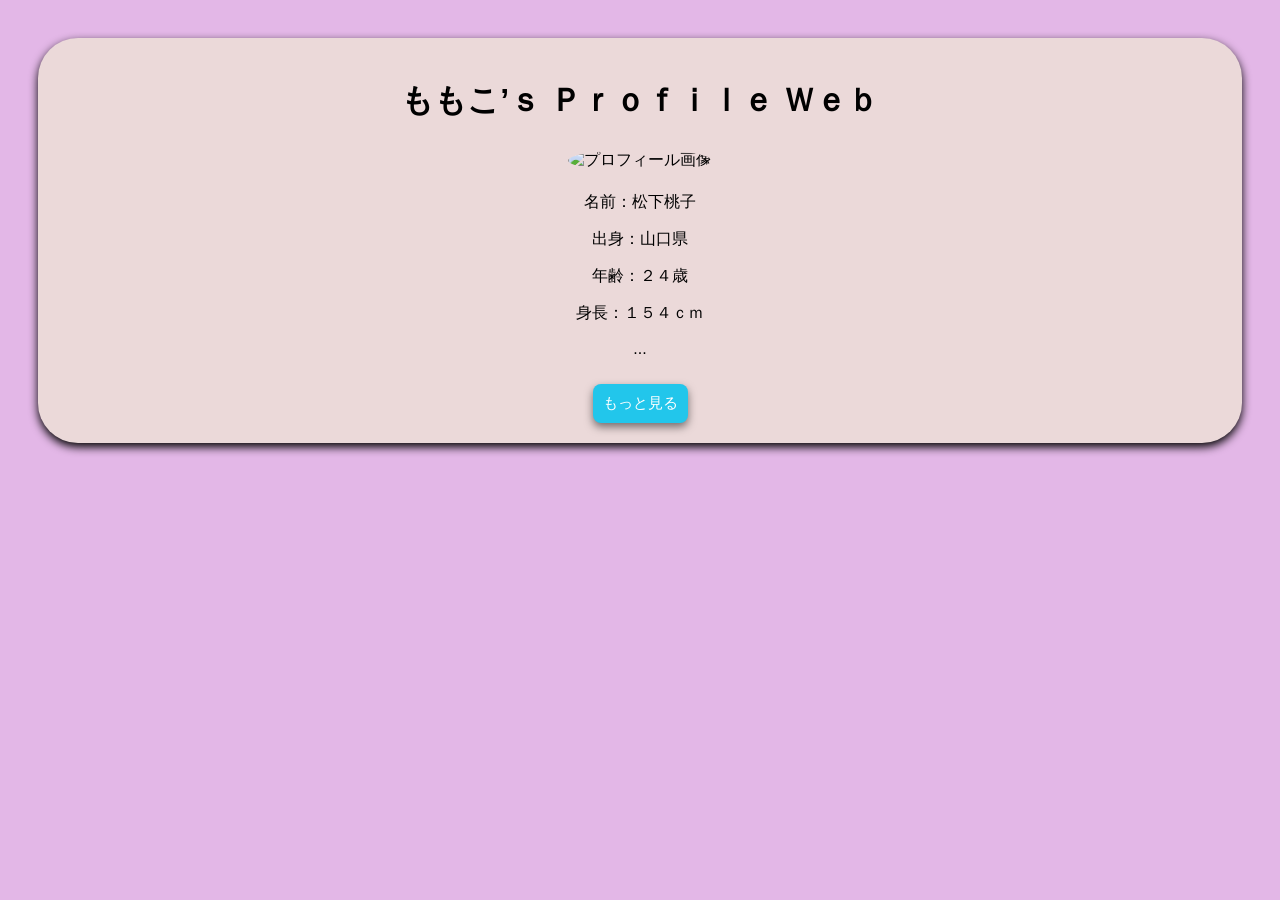
==== index.html @ e807c338 "Add files via upload" ====
<!DOCTYPE html>
<html lang="ja">

<head>
    <meta charset="UTF-8">
    <title>ももちゃんだよ</title>
    <link rel="stylesheet" href="style.css">
</head>

<body>
    <div class ="container">
        <h1>
            ももこ’ｓ Ｐｒｏｆｉｌｅ Ｗｅｂ
        </h1>
        <img src="https://cdn.prod.website-files.com/603c87adb15be3cb0b3ed9b5/670cd926e551a1ce213e85d7_081-min.png" alt="プロフィール画像">
        <p>名前：松下桃子</p>
        <p>出身：山口県</p>
        <p>年齢：２４歳</p>
        <p>身長：１５４ｃｍ</p>
        <p> ... </p>
        <button id="moreButton">もっと見る</button>

        <script>
            document.getElementById("moreButton").addEventListener("click",function(){
                document.body.classList.add("fade-out");
                setTimeout(function() {
                    window.location.href = "page2.html";
                }, 500);
            });
        </script>
    </div>
</body>
</html>
---- style.css ----
body {
    background-color: #e3b7e7;
    font-family: "Arial",sans-serif;
    text-align: center;
    padding: 30px;
}

.container{
    background-color: #ebd9d9;
    border-radius: 40px;
    padding: 20px;
    box-shadow: 0 4px 10px rgba(0,0,0,1);
    margin: auto;
}

img{
    border-radius: 50%;
    max-block-size: 300px;
    margin: 5px 0;
}

button{
    background-color: #22c6eb;
    color:#ffffff;
    border: none;
    padding: 10px 10px;
    font-size: 15px;
    border-radius: 8px;
    cursor: pointer;
    margin-top: 10px;
    box-shadow: 0 4px 8px rgba(0,0,0,0.5);
}

button:hover{
    background-color: #005fa3;
}

.fade-out{
    opacity:0;
    transition: opacity 0.5s ease-out;
}

.heart-box{
    margin-top: 30px;
}

#heart{
    cursor: pointer;
    transition: transform 0.1s ease;
}

#heart:active{
    transform: scale(1.2);
}

#count{
    font-size: 24px;
    color:#e91e63
}
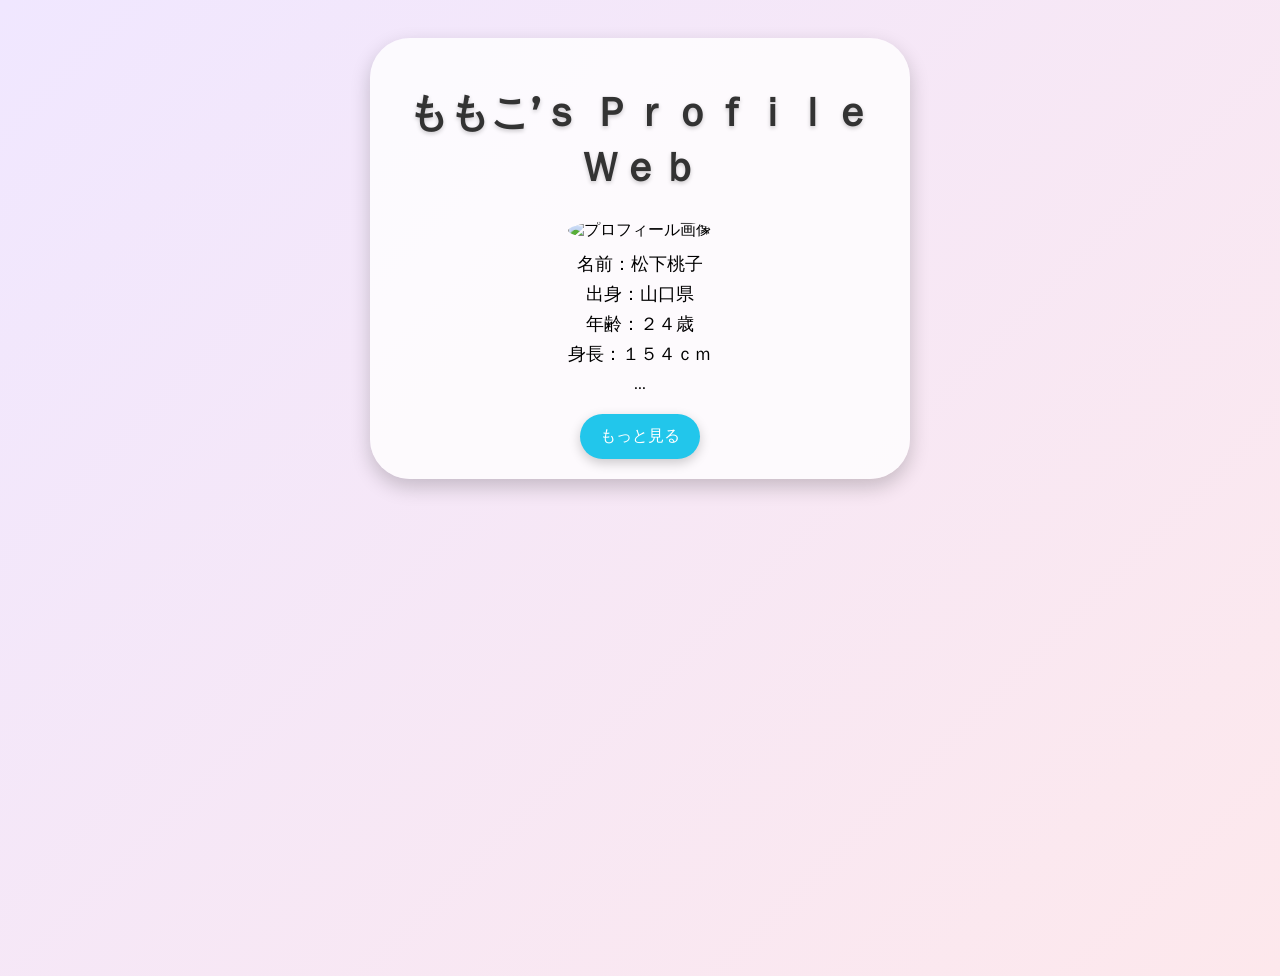
==== commit a900927f: "Refine design with modern styles" ====
--- a/index.html
+++ b/index.html
@@ -1,11 +1,13 @@
 <!DOCTYPE html>
 <html lang="ja">
 
-<head>
-    <meta charset="UTF-8">
-    <title>ももちゃんだよ</title>
-    <link rel="stylesheet" href="style.css">
-</head>
+<head>
+    <meta charset="UTF-8">
+    <title>ももちゃんだよ</title>
+    <meta name="viewport" content="width=device-width, initial-scale=1">
+    <link href="https://fonts.googleapis.com/css2?family=Montserrat:wght@400;700&display=swap" rel="stylesheet">
+    <link rel="stylesheet" href="style.css">
+</head>
 
 <body>
     <div class ="container">
--- a/style.css
+++ b/style.css
@@ -1,39 +1,56 @@
-body {
-    background-color: #e3b7e7;
-    font-family: "Arial",sans-serif;
-    text-align: center;
-    padding: 30px;
-}
+body {
+    background: linear-gradient(135deg, #f0e7ff, #fde8ec);
+    font-family: "Montserrat", "Arial", sans-serif;
+    text-align: center;
+    padding: 30px;
+    min-height: 100vh;
+}
 
-.container{
-    background-color: #ebd9d9;
-    border-radius: 40px;
-    padding: 20px;
-    box-shadow: 0 4px 10px rgba(0,0,0,1);
-    margin: auto;
-}
+.container{
+    background-color: #ffffffcc;
+    border-radius: 40px;
+    padding: 20px;
+    box-shadow: 0 8px 20px rgba(0,0,0,0.2);
+    margin: auto;
+    max-width: 500px;
+}
 
-img{
-    border-radius: 50%;
-    max-block-size: 300px;
-    margin: 5px 0;
-}
+img{
+    border-radius: 50%;
+    max-block-size: 300px;
+    margin: 5px 0;
+}
+
+h1{
+    font-family: "Montserrat", sans-serif;
+    font-size: 2.5em;
+    margin-bottom: 20px;
+    color: #333333;
+    text-shadow: 0 2px 4px rgba(0,0,0,0.2);
+}
+
+p{
+    font-size: 1.1em;
+    margin: 6px 0;
+}
 
-button{
-    background-color: #22c6eb;
-    color:#ffffff;
-    border: none;
-    padding: 10px 10px;
-    font-size: 15px;
-    border-radius: 8px;
-    cursor: pointer;
-    margin-top: 10px;
-    box-shadow: 0 4px 8px rgba(0,0,0,0.5);
-}
+button{
+    background-color: #22c6eb;
+    color:#ffffff;
+    border: none;
+    padding: 12px 20px;
+    font-size: 16px;
+    border-radius: 25px;
+    cursor: pointer;
+    margin-top: 15px;
+    box-shadow: 0 4px 12px rgba(0,0,0,0.2);
+    transition: background-color 0.3s ease, transform 0.1s ease;
+}
 
-button:hover{
-    background-color: #005fa3;
-}
+button:hover{
+    background-color: #005fa3;
+    transform: scale(1.05);
+}
 
 .fade-out{
     opacity:0;
@@ -53,7 +70,7 @@
     transform: scale(1.2);
 }
 
-#count{
-    font-size: 24px;
-    color:#e91e63
-}+#count{
+    font-size: 24px;
+    color:#e91e63;
+}
